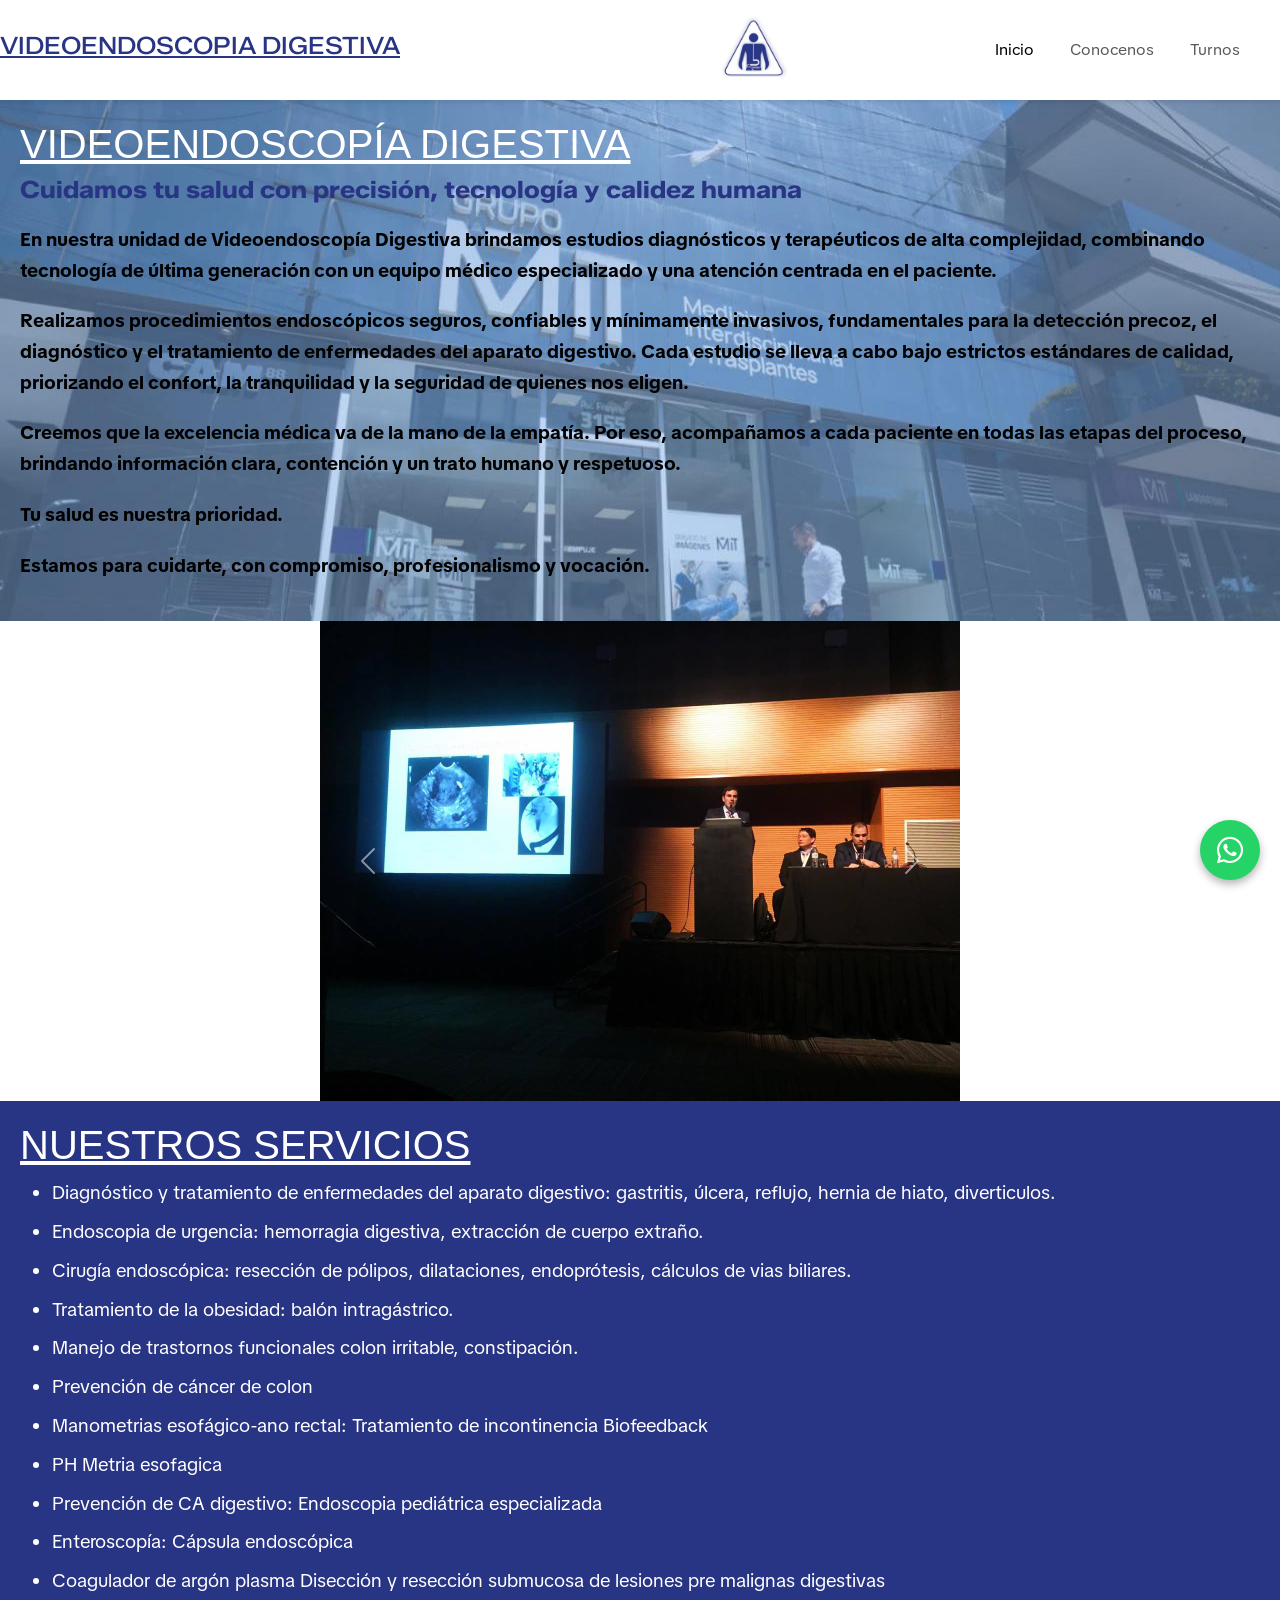
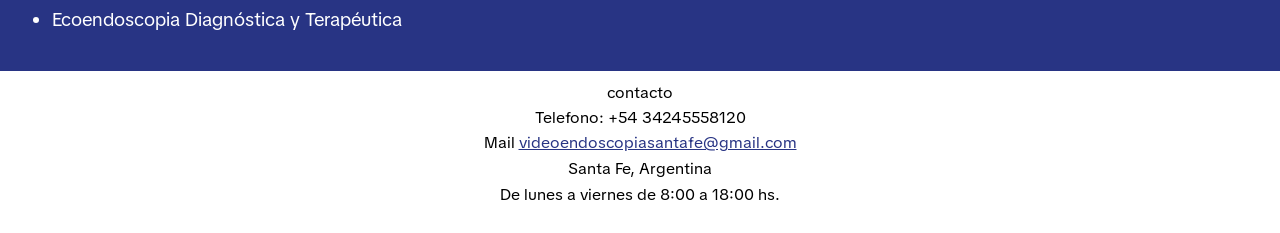
==== index.html @ b6f7647a "segunda entrega" ====
<!DOCTYPE html>
<html lang="es">

<head>
    <link rel="preconnect" href="https://fonts.googleapis.com">
    <link rel="preconnect" href="https://fonts.gstatic.com" crossorigin>
    <link
        href="https://fonts.googleapis.com/css2?family=TikTok+Sans:opsz,wght@12..36,300..900&family=Zalando+Sans+SemiExpanded:ital,wght@0,200..900;1,200..900&display=swap"
        rel="stylesheet">
    <meta charset="UTF-8">
    <meta name="viewport" content="width=device-width, initial-scale=1.0">
    <title>Videoendoscopia Digestiva</title>

    <link href="https://cdn.jsdelivr.net/npm/bootstrap@5.3.8/dist/css/bootstrap.min.css" rel="stylesheet"
        integrity="sha384-sRIl4kxILFvY47J16cr9ZwB07vP4J8+LH7qKQnuqkuIAvNWLzeN8tE5YBujZqJLB" crossorigin="anonymous">
    <link rel="stylesheet" href="https://cdnjs.cloudflare.com/ajax/libs/font-awesome/6.0.0/css/all.min.css">
    <link rel="stylesheet" href="css/estilos.css">

</head>

<body>
    <header>
        <h1>Videoendoscopia Digestiva</h1>
        <br>
        <img src="./img/logo.png" alt="">
        <nav class="navbar navbar-expand-lg bg-body-white">
            <div class="container-fluid">
                <ul class="navbar-nav">
                    <li class="nav-item">
                        <a class="nav-link active" aria-current="page" href="#">Inicio</a>
                    </li>
                    <li class="nav-item">
                        <a class="nav-link" href="./pages/conocenos.html">Conocenos</a>
                    </li>
                    <li class="nav-item">
                        <a class="nav-link" href="./pages/turnos.html">Turnos</a>
                    </li>
                </ul>
            </div>
        </nav>
    </header>
    <main>
        <section class="introduccion">
            <h1>Videoendoscopía Digestiva</h1>
            <h2>Cuidamos tu salud con precisión, tecnología y calidez humana</h2>
            <p>En nuestra unidad de Videoendoscopía Digestiva brindamos estudios diagnósticos y terapéuticos de alta
                complejidad, combinando tecnología de última generación con un equipo médico especializado y una
                atención centrada en el paciente.</p>
            <p>Realizamos procedimientos endoscópicos seguros, confiables y mínimamente invasivos, fundamentales para la
                detección precoz, el diagnóstico y el tratamiento de enfermedades del aparato digestivo. Cada estudio se
                lleva a cabo bajo estrictos estándares de calidad, priorizando el confort, la tranquilidad y la
                seguridad de quienes nos eligen.</p>
            <p>Creemos que la excelencia médica va de la mano de la empatía. Por eso, acompañamos a cada paciente en
                todas las etapas del proceso, brindando información clara, contención y un trato humano y respetuoso.
            </p>
            <p>Tu salud es nuestra prioridad.</p>
            <p class="frase">Estamos para cuidarte, con compromiso, profesionalismo y vocación.</p>
        </section>
        <section class="fotos">
            <div id="carouselExample" class="carousel slide carousel-fade mx-auto col-12 col-md-8 col-lg-6"
                data-bs-ride="carousel">
                <div class="carousel-inner">
                    <div class="carousel-item active">
                        <img src="./img/foto1.jpeg" class="d-block w-100" alt="Foto 1">
                    </div>
                    <div class="carousel-item">
                        <img src="./img/foto2.jpeg" class="d-block w-100" alt="Foto 2">
                    </div>
                    <div class="carousel-item">
                        <img src="./img/foto3.jpeg" class="d-block w-100" alt="Foto 3">
                    </div>
                </div>
                <button class="carousel-control-prev" type="button" data-bs-target="#carouselExample"
                    data-bs-slide="prev">
                    <span class="carousel-control-prev-icon" aria-hidden="true"></span>
                    <span class="visually-hidden">Previous</span>
                </button>
                <button class="carousel-control-next" type="button" data-bs-target="#carouselExample"
                    data-bs-slide="next">
                    <span class="carousel-control-next-icon" aria-hidden="true"></span>
                    <span class="visually-hidden">Next</span>
                </button>
            </div>
        </section>
        <section class="servicios">
            <h1>Nuestros Servicios</h1>
            <ul>
                <li>Diagnóstico y tratamiento de enfermedades del aparato digestivo:
                    gastritis, úlcera, reflujo, hernia de hiato, diverticulos.</li>
                <li>Endoscopia de urgencia:
                    hemorragia digestiva, extracción de cuerpo extraño.</li>
                <li>Cirugía endoscópica:
                    resección de pólipos, dilataciones, endoprótesis, cálculos de vias biliares.</li>
                <li>Tratamiento de la obesidad:
                    balón intragástrico.</li>
                <li>Manejo de trastornos funcionales
                    colon irritable, constipación.</li>
                <li>Prevención de cáncer de colon</li>
                <li>Manometrias esofágico-ano rectal:
                    Tratamiento de incontinencia
                    Biofeedback</li>
                <li>PH Metria esofagica</li>
                <li>Prevención de CA digestivo:
                    Endoscopia pediátrica especializada</li>
                <li>Enteroscopía:
                    Cápsula endoscópica</li>
                <li>Coagulador de argón plasma
                    Disección y resección submucosa de lesiones pre malignas digestivas</li>
                <li>Ecoendoscopia Diagnóstica y Terapéutica</li>
            </ul>
        </section>
    </main>
    <footer>
        contacto
        <address>
            Telefono: +54 34245558120<br>
            Mail <a href="mailto:videoendoscopia@ejemplo.com">videoendoscopiasantafe@gmail.com</a><br>
            Santa Fe, Argentina <br>
            De lunes a viernes de 8:00 a 18:00 hs.
        </address>
    </footer>
    <a href="https://wa.me/5434245558120?text=Hola,%20me%20gustar%C3%ADa%20m%C3%A1s%20informaci%C3%B3n%20sobre%20sus%20servicios."
        class="whatsapp-float" target="_blank">
        <i class="fab fa-whatsapp"></i>
    </a>
    <script src="https://cdn.jsdelivr.net/npm/bootstrap@5.3.2/dist/js/bootstrap.bundle.min.js"></script>
</body>
</body>

</html>
---- css/estilos.css ----
* {
    margin: 0;
    padding: 0;
    box-sizing: border-box;
}

ul {
    text-decoration: none;
    list-style: none;

}

a {
    text-decoration: none;
    color: inherit;
    font-family: 'TikTok Sans', sans-serif;
}

h1 {
    text-transform: uppercase;
    font-family: "Zalando Sans Expanded", sans-serif;
    color: white;
    text-decoration: underline;
}

h2 {
    font-family: "Zalando Sans SemiExpanded", sans-serif;
    font-size: 1.5rem;
    font-weight: bold;
    color: #283484;
}

p {
    font-family: 'TikTok Sans', sans-serif;
    font-weight: bold;
    font-size: 1.2rem;
    line-height: 1.6;
    color: black;
    margin: 20px 0;
    align-content: justify;
}

header img {
    width: 100px;
    height: auto;
    vertical-align: middle;
    margin-right: 20px;
}

header {
    align-items: center;
    background-color: white;
    display: flex;
    justify-content: space-between;
    position: sticky;
    top: 0;
    box-shadow: 0 2px 4px rgba(0, 0, 0, 0.1);
    z-index: 1000;
}

header h1 {
    color: #283484;
    font-family: "Zalando Sans SemiExpanded", sans-serif;
    font-size: 1.5rem;
    vertical-align: middle;
}

header nav {
    margin-right: 20px;
}

header nav ul {
    display: flex;
    gap: 20px;
    list-style: none;
    justify-content: space-around;
    align-items: center;
}

header nav ul li a {
    font-family: 'TikTok Sans', sans-serif;
    font-size: 1rem;
    font-weight: bold;
    color: black;
}



.introduccion {
    padding: 20px;
    background-size: cover;
    background-position: center top;
    background-image: url('../img/logoMit.jpeg');
    height: auto;
}

.servicios {
    padding: 20px;
    background-color: #283484;
    color: white;
}

.servicios ul li {
    font-family: 'TikTok Sans', sans-serif;
    font-size: 1.2rem;
    margin: 10px 0;
    list-style: disc;
}

.turnos {
    padding: 20px;
    background-color: #283484;
    color: white;
}

.turnos label {
    display: block;
    font-family: 'TikTok Sans', sans-serif;
}

.turnos input,
.turnos select,
.turnos textarea {
    padding: 8px;
    margin-bottom: 10px;
    border: none;
    border-radius: 4px;
}

.turnos h2 {
    font-family: 'TikTok Sans', sans-serif;
    font-weight: normal;
    color: white;
    font-size: 1.5rem;
    font-weight: bold;

}

.turnos input[type="submit"] {
    background-color: #ffffff;
    border: outset 2px black;
    padding: 10px 20px;
    border-radius: 4px;
    cursor: pointer;
    font-family: 'TikTok Sans', sans-serif;
    font-size: 1rem;
    font-weight: bold;
}

.ubicacion {
    padding: 20px;
    background-color: #283484;
    color: white;
}

.ubicacion iframe {
    height: 300px;
    border: none;
    border-radius: 8px;
    width: 100%;
}


.ubicacion figcaption {
    text-align: center;
    font-family: 'TikTok Sans', sans-serif;
}

.equipo {
    padding: 20px;
    background-color: #b4bbe6;
    display: grid;
    grid-template-columns: 30% 30% 30%;
    grid-template-rows: auto auto auto;
    grid-template-areas:
        "titulo titulo titulo"
        "descripcion descripcion descripcion"
        "miembro1 miembro2 miembro3";
    gap: 20px;
}


.equipo img {
    width: 150px;
    border-radius: 8px;
    margin: 10px 0;
    justify-content: center;
}

.equipo h3 {
    font-family: 'TikTok Sans', sans-serif;
    font-size: 1.2rem;
    color: black;
    margin-bottom: 5px;
    font-style: italic;
}

.equipo div {
    margin-bottom: 20px;
    width: 100%;
    display: flex;
    flex-direction: column;
    align-items: center;
}

.equipo div p {
    margin-left: 20px;
    font-size: 1rem;
    font-family: 'TikTok Sans', sans-serif;
    color: black;
    text-align: justify;
}

.equipo-titulo {
    grid-area: titulo;
    text-align: center;
}

.equipo-descripcion {
    grid-area: descripcion;
    text-align: center;
    margin-bottom: 0;
}

.miembro1 {
    grid-area: miembro1;
    flex-direction: column;
    text-align: center;
}

.miembro2 {
    grid-area: miembro2;
    flex-direction: column;
    text-align: center;
}

.miembro3 {
    grid-area: miembro3;
    flex-direction: column;
    text-align: center;
}


footer {
    background-color: white;
    color: black;
    text-align: center;
    padding: 10px 0;
    position: relative;
    bottom: 0;
    width: 100%;
    font-family: 'TikTok Sans', sans-serif;
    font-size: 1rem;
}

footer a {
    color: #283484;
}

footer address {
    font-style: normal;
    line-height: 1.6;
}

footer address a {
    text-decoration: underline;
}


/* Media Queries for Responsiveness */


@media (max-width: 480px) {
    header {
        padding: 8px;
    }

    header h1 {
        font-size: 1rem;
    }

    header img {
        width: 50px;
        margin-right: 5px;
    }

    header nav ul {
        gap: 5px;
    }

    header nav ul li a {
        font-size: 0.8rem;
    }

    h1 {
        font-size: 1.3rem;
    }

    h2 {
        font-size: 1rem;
    }

    p {
        font-size: 0.9rem;
        margin: 10px 0;
    }

    .introduccion {
        padding: 10px;
    }

    .servicios {
        padding: 10px;
    }

    .servicios ul li {
        font-size: 0.95rem;
        margin: 5px 0;
    }

    .turnos {
        padding: 10px;
    }

    .turnos input,
    .turnos select,
    .turnos textarea {
        padding: 8px;
        font-size: 0.9rem;
    }

    .turnos h2 {
        font-size: 1.1rem;
    }

    .turnos input[type="submit"] {
        padding: 8px 15px;
        font-size: 0.9rem;
        width: 100%;
    }

    .ubicacion {
        padding: 10px;
    }

    .ubicacion iframe {
        height: 200px;
    }

    .ubicacion figcaption {
        font-size: 0.85rem;
    }

    .equipo {
        padding: 10px;
        gap: 10px;
        grid-template-columns: 100%;
        grid-template-areas:
            "titulo"
            "descripcion"
            "miembro1"
            "miembro2"
            "miembro3";

    }

    .equipo img {
        width: 100px;
    }

    .equipo h3 {
        font-size: 1rem;
    }

    .equipo div p {
        font-size: 0.85rem;
    }

    footer {
        padding: 10px 5px;
        font-size: 0.85rem;
    }

    footer address {
        line-height: 1.4;
    }
}

/* Botón flotante de WhatsApp */
.whatsapp-float {
    position: fixed;
    bottom: 20px;
    right: 20px;
    background-color: #25d366;
    color: white;
    border-radius: 50%;
    width: 60px;
    height: 60px;
    display: flex;
    align-items: center;
    justify-content: center;
    font-size: 30px;
    text-decoration: none;
    z-index: 1000;
    box-shadow: 0 4px 8px rgba(0, 0, 0, 0.3);
    transition: background-color 0.3s;
}

.whatsapp-float:hover {
    background-color: #128c7e;
}
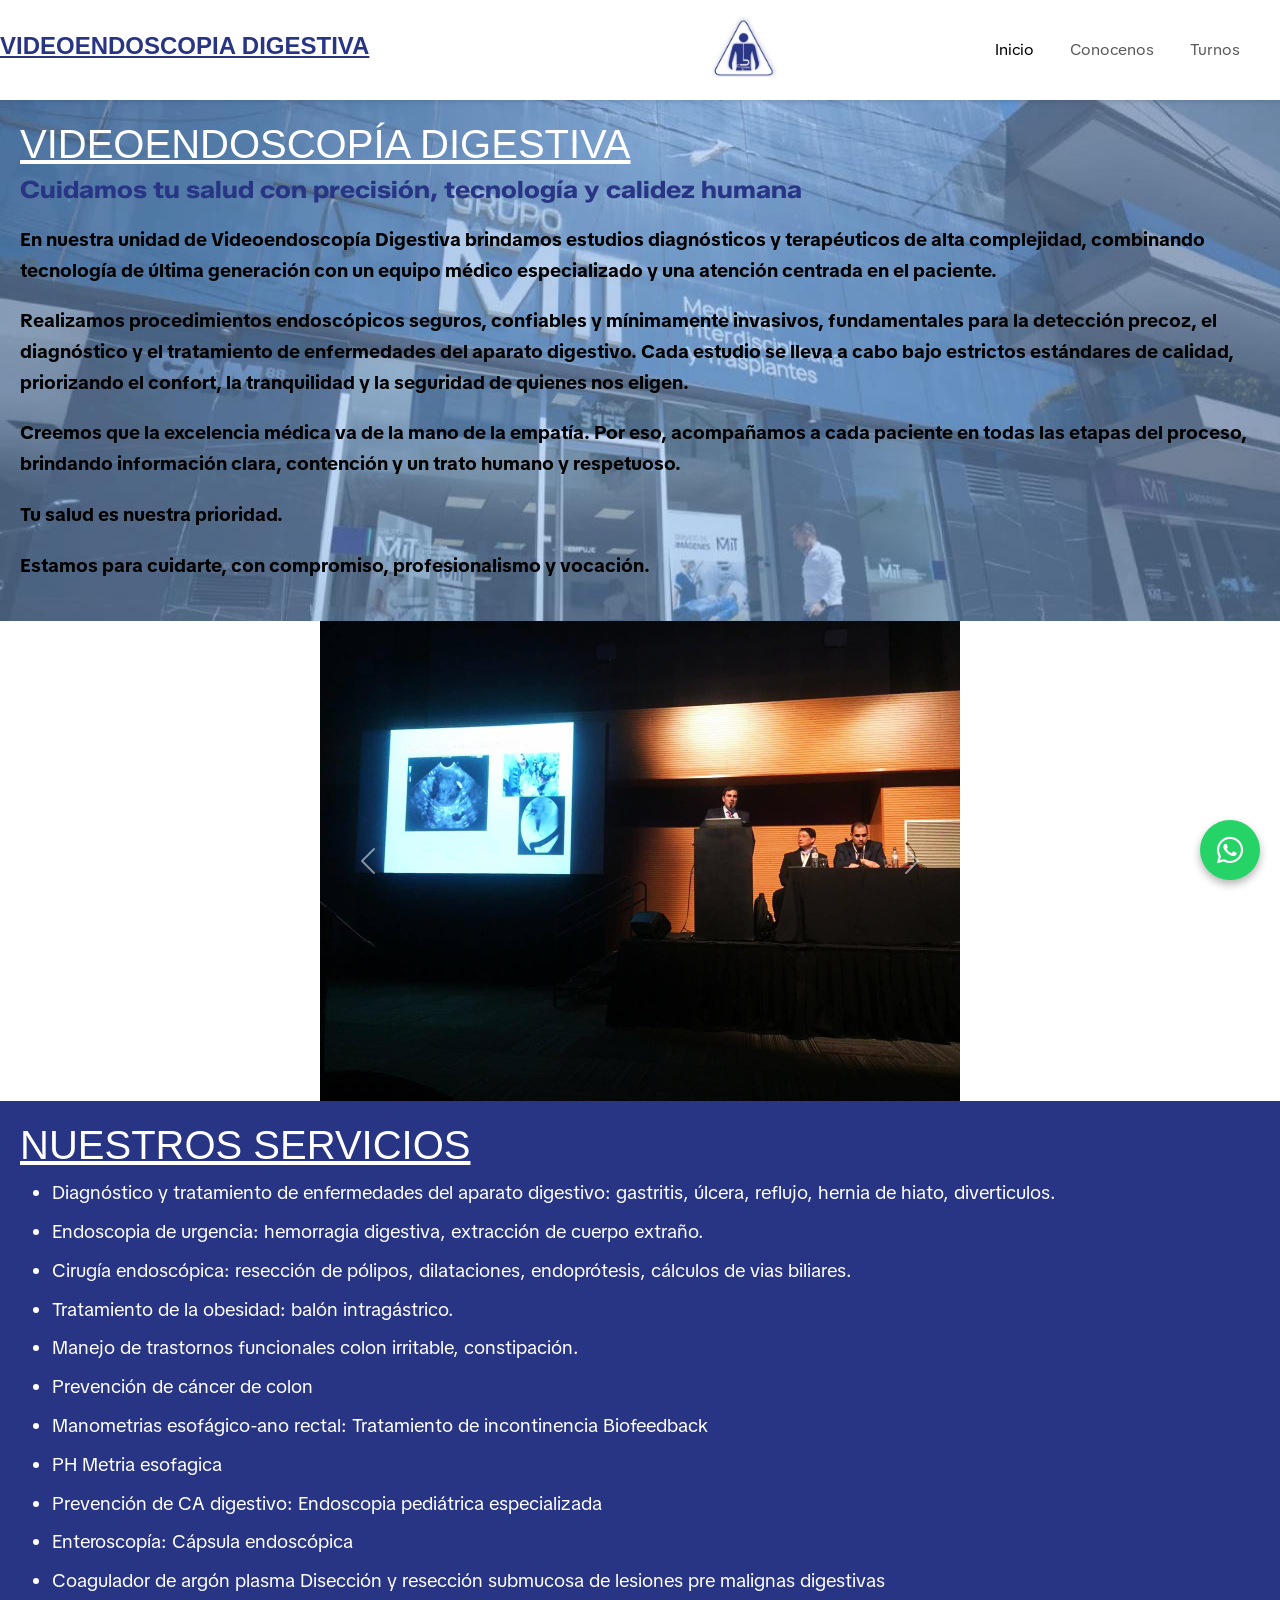
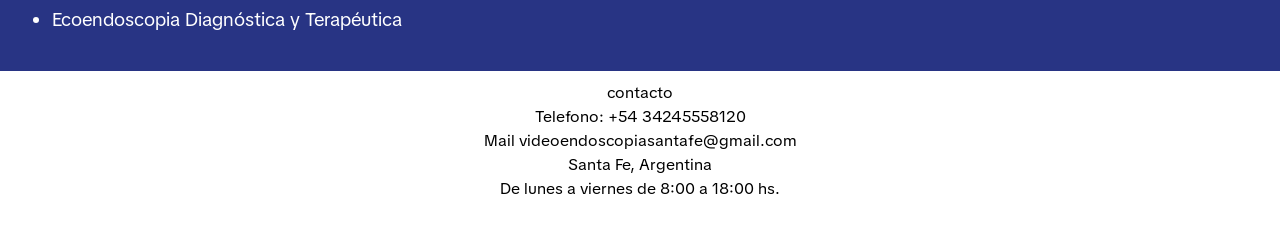
==== commit ef1add57: "Cambios con sass" ====
--- a/index.html
+++ b/index.html
@@ -14,7 +14,8 @@
     <link href="https://cdn.jsdelivr.net/npm/bootstrap@5.3.8/dist/css/bootstrap.min.css" rel="stylesheet"
         integrity="sha384-sRIl4kxILFvY47J16cr9ZwB07vP4J8+LH7qKQnuqkuIAvNWLzeN8tE5YBujZqJLB" crossorigin="anonymous">
     <link rel="stylesheet" href="https://cdnjs.cloudflare.com/ajax/libs/font-awesome/6.0.0/css/all.min.css">
-    <link rel="stylesheet" href="css/estilos.css">
+
+    <link rel="stylesheet" href="css/style.css">
 
 </head>
 
--- a/css/style.css
+++ b/css/style.css
@@ -0,0 +1,355 @@
+* {
+  margin: 0;
+  padding: 0;
+  box-sizing: border-box;
+}
+
+ul {
+  text-decoration: none;
+  list-style: none;
+}
+
+a {
+  text-decoration: none;
+  color: inherit;
+  font-family: "TikTok Sans", sans-serif;
+}
+
+h1 {
+  text-transform: uppercase;
+  font-family: "Zalando Sans Expanded", sans-serif;
+  color: #ffffff;
+  text-decoration: underline;
+}
+
+h2 {
+  font-family: "Zalando Sans SemiExpanded", sans-serif;
+  font-size: 1.5rem;
+  font-weight: bold;
+  color: #283484;
+}
+
+p {
+  line-height: 1.6;
+  margin: 20px 0;
+  align-content: justify;
+  font-family: "TikTok Sans", sans-serif;
+  font-size: 1.2rem;
+  font-weight: bold;
+  color: #000000;
+}
+
+.whatsapp-float {
+  position: fixed;
+  bottom: 20px;
+  right: 20px;
+  background-color: #25d366;
+  color: white;
+  border-radius: 50%;
+  width: 60px;
+  height: 60px;
+  display: flex;
+  flex-direction: row;
+  justify-content: center;
+  align-items: center;
+  font-size: 30px;
+  text-decoration: none;
+  z-index: 1000;
+  box-shadow: 0 4px 8px rgba(0, 0, 0, 0.3);
+  transition: background-color 0.3s;
+}
+
+.whatsapp-float:hover {
+  background-color: #128c7e;
+}
+
+header {
+  background-color: #ffffff;
+  position: sticky;
+  top: 0;
+  box-shadow: 0 2px 4px rgba(0, 0, 0, 0.1);
+  z-index: 1000;
+  display: flex;
+  flex-direction: row;
+  justify-content: space-between;
+  align-items: center;
+}
+header h1 {
+  vertical-align: middle;
+  font-family: "Zalando Sans Expanded", sans-serif;
+  font-size: 1.5rem;
+  font-weight: bold;
+  color: #283484;
+}
+header img {
+  width: 100px;
+  height: auto;
+  vertical-align: middle;
+  margin-right: 20px;
+}
+header nav {
+  margin-right: 20px;
+}
+header nav ul {
+  display: flex;
+  flex-direction: row;
+  justify-content: space-around;
+  align-items: center;
+  gap: 20px;
+  list-style: none;
+}
+header nav ul a {
+  font-family: "TikTok Sans", sans-serif;
+  font-size: 1rem;
+  font-weight: bold;
+  color: #000000;
+}
+
+footer {
+  background-color: #ffffff;
+  text-align: center;
+  padding: 10px 0;
+  position: relative;
+  bottom: 0;
+  width: 100%;
+  font-family: "TikTok Sans", sans-serif;
+  font-size: 1rem;
+  font-weight: normal;
+  color: #000000;
+}
+footer adress {
+  font-style: normal;
+  line-height: 1.6;
+}
+footer adress a {
+  text-decoration: underline;
+  color: #283484;
+}
+footer adress a[href^="mailto:"] {
+  color: #283484;
+}
+
+.introduccion {
+  padding: 20px;
+  background-size: cover;
+  background-position: center top;
+  background-image: url("../img/logoMit.jpeg");
+  height: auto;
+}
+
+.servicios {
+  padding: 20px;
+  background-color: #283484;
+  color: #ffffff;
+}
+.servicios li {
+  margin: 10px 0;
+  list-style: disc;
+  font-family: "TikTok Sans", sans-serif;
+  font-size: 1.2rem;
+  font-weight: normal;
+  color: #ffffff;
+}
+
+.equipo {
+  padding: 20px;
+  background-color: #b4bbe6;
+  display: grid;
+  grid-template-columns: 30% 30% 30%;
+  grid-template-rows: auto auto auto;
+  grid-template-areas: "titulo titulo titulo" "descripcion descripcion descripcion" "miembro1 miembro2 miembro3";
+  gap: 20px;
+}
+.equipo .equipo-titulo {
+  grid-area: titulo;
+  text-align: center;
+}
+.equipo .equipo-descripcion {
+  grid-area: descripcion;
+  text-align: center;
+  margin-bottom: 0;
+}
+.equipo div {
+  margin-bottom: 20px;
+  width: 100%;
+  display: flex;
+  flex-direction: column;
+  justify-content: center;
+  align-items: center;
+}
+.equipo div img {
+  width: 150px;
+  border-radius: 8px;
+  margin: 10px 0;
+  justify-content: center;
+}
+.equipo div h3 {
+  margin-bottom: 5px;
+  font-family: "TikTok Sans", sans-serif;
+  font-size: 1.2rem;
+  font-weight: italic;
+  color: #000000;
+}
+.equipo div p {
+  margin-left: 20px;
+  text-align: justify;
+  font-family: "TikTok Sans", sans-serif;
+  font-size: 1rem;
+  font-weight: normal;
+  color: #000000;
+}
+.equipo .miembro1 {
+  grid-area: miembro1;
+  flex-direction: column;
+  text-align: center;
+}
+.equipo .miembro2 {
+  grid-area: miembro2;
+  flex-direction: column;
+  text-align: center;
+}
+.equipo .miembro3 {
+  grid-area: miembro3;
+  flex-direction: column;
+  text-align: center;
+}
+
+.ubicacion {
+  padding: 20px;
+  background-color: #283484;
+  color: #ffffff;
+}
+.ubicacion iframe {
+  height: 300px;
+  border: none;
+  border-radius: 8px;
+  width: 100%;
+}
+.ubicacion figcaption {
+  text-align: center;
+  font-family: "TikTok Sans", sans-serif;
+}
+
+.turnos {
+  padding: 20px;
+  background-color: #283484;
+  color: #ffffff;
+}
+.turnos h2 {
+  font-family: "TikTok Sans", sans-serif;
+  font-size: 1.5rem;
+  font-weight: bold;
+  color: #ffffff;
+}
+.turnos form label {
+  display: block;
+  font-family: "Zalando Sans Expanded", sans-serif;
+}
+.turnos form input[type=submit] {
+  background-color: #ffffff;
+  border: outset 2px #000000;
+  padding: 10px 20px;
+  border-radius: 4px;
+  cursor: pointer;
+  font-family: "TikTok Sans", sans-serif;
+  font-size: 1rem;
+  font-weight: bold;
+  color: #000000;
+}
+.turnos input,
+.turnos select,
+.turnos textarea {
+  padding: 8px;
+  margin-bottom: 10px;
+  border: none;
+  border-radius: 4px;
+}
+
+@media (max-width: 480px) {
+  header {
+    padding: 8px;
+  }
+  header h1 {
+    font-size: 1rem;
+  }
+  header header img {
+    width: 50px;
+    margin-right: 5px;
+  }
+  header ul {
+    gap: 5px;
+  }
+  header ul a {
+    font-size: 0.8rem;
+  }
+  h1 {
+    font-size: 1.3rem;
+  }
+  h2 {
+    font-size: 1rem;
+  }
+  p {
+    font-size: 0.9rem;
+    margin: 10px 0;
+  }
+  .introduccion {
+    padding: 10px;
+  }
+  .servicios {
+    padding: 10px;
+  }
+  .servicios li {
+    font-size: 0.95rem;
+    margin: 5px 0;
+  }
+  .turnos {
+    padding: 10px;
+  }
+  .turnos h2 {
+    font-size: 1.1rem;
+  }
+  .turnos input[type=submit] {
+    padding: 8px 15px;
+    font-size: 0.9rem;
+    width: 100%;
+  }
+  .turnos input,
+  .turnos select,
+  .turnos textarea {
+    padding: 8px;
+    font-size: 0.9rem;
+  }
+  .ubicacion {
+    padding: 10px;
+  }
+  .ubicacion iframe {
+    height: 200px;
+  }
+  .ubicacion figcaption {
+    font-size: 0.85rem;
+  }
+  .equipo {
+    padding: 10px;
+    gap: 10px;
+    grid-template-columns: 100%;
+    grid-template-areas: "titulo" "descripcion" "miembro1" "miembro2" "miembro3";
+  }
+  .equipo img {
+    width: 100px;
+  }
+  .equipo h3 {
+    font-size: 1rem;
+  }
+  .equipo p {
+    font-size: 0.85rem;
+  }
+  footer {
+    padding: 10px 5px;
+    font-size: 0.85rem;
+  }
+  footer address {
+    line-height: 1.4;
+  }
+}
+
+/*# sourceMappingURL=style.css.map */
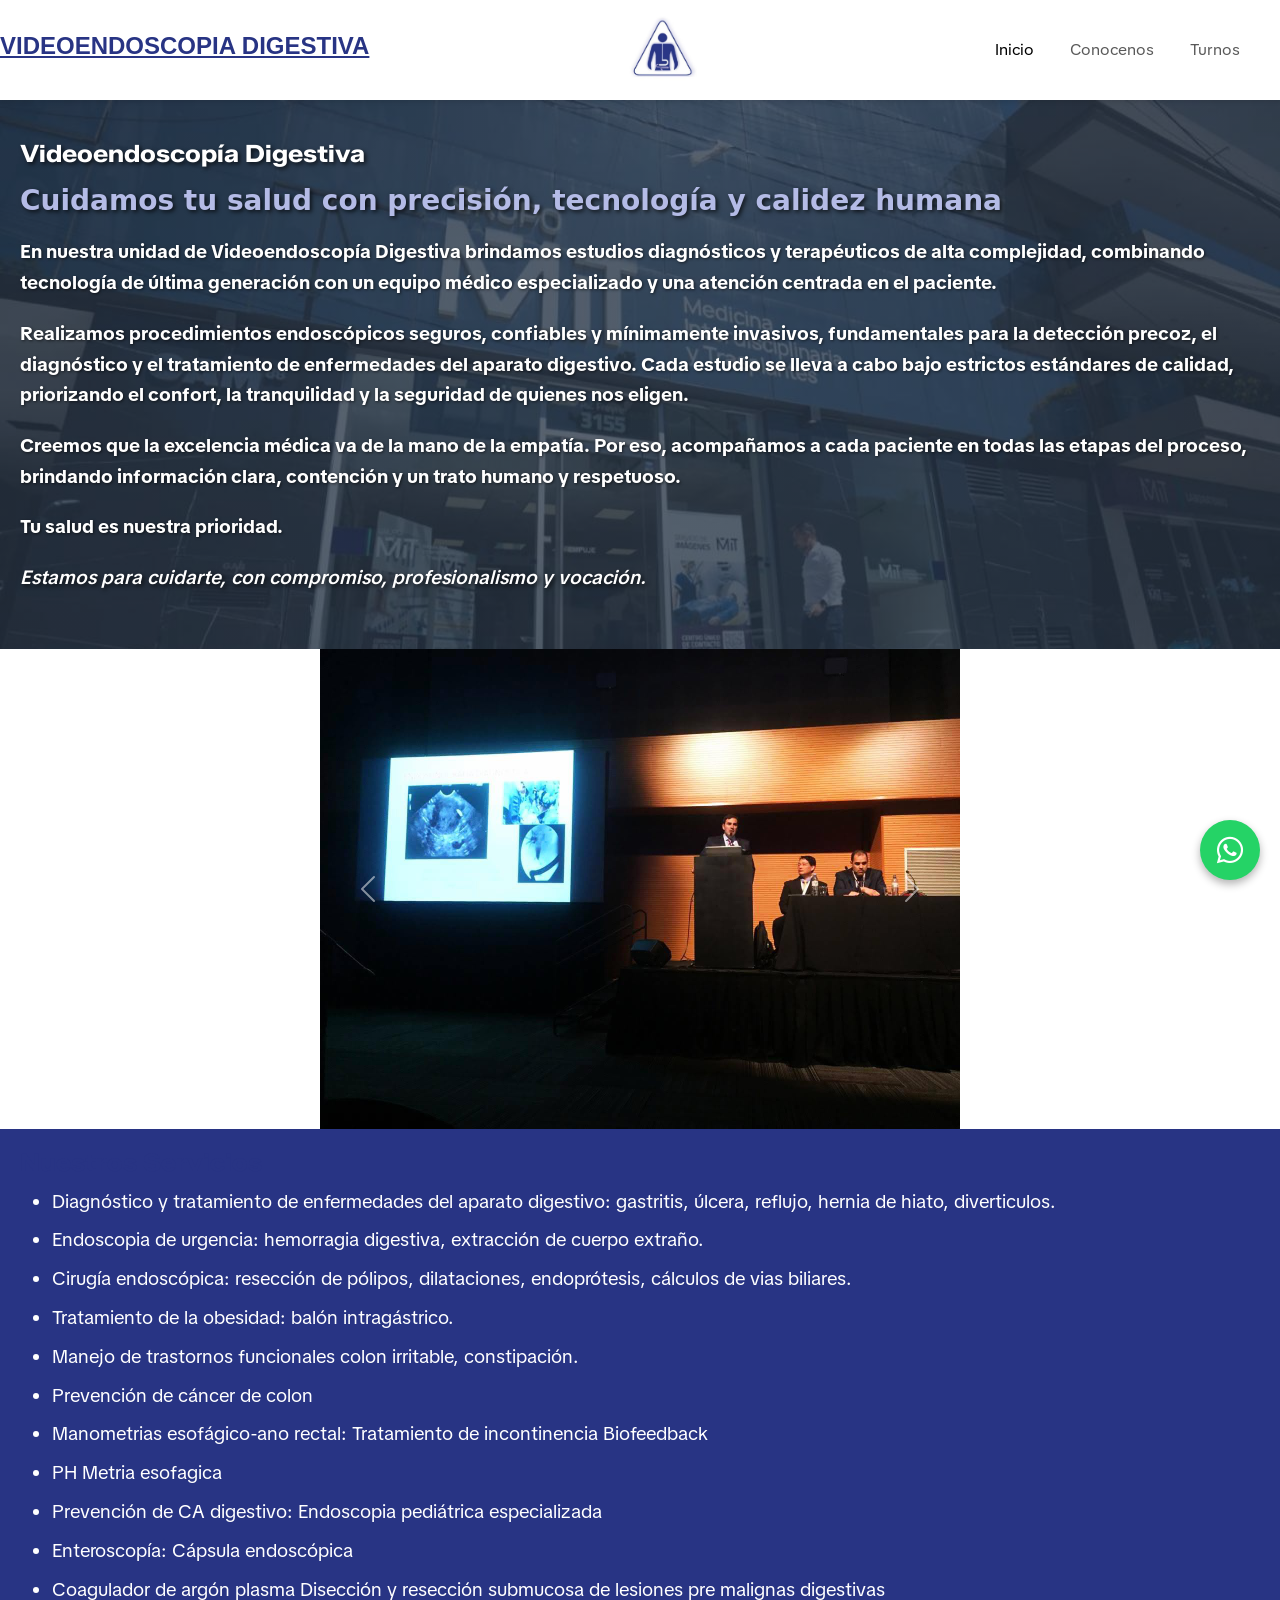
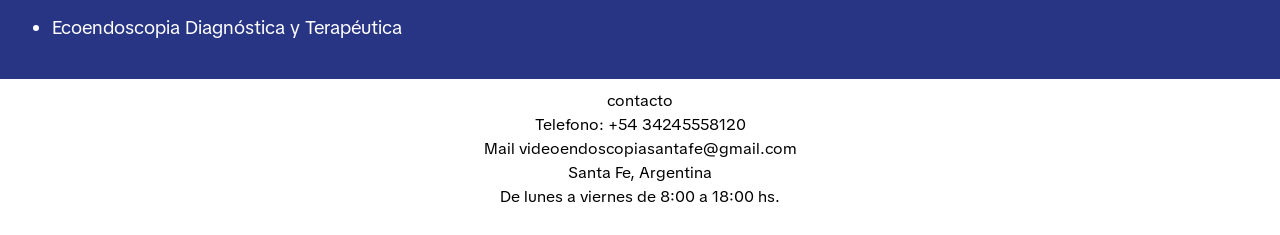
==== commit ab7e1f43: "agrega scss y animaciones" ====
--- a/index.html
+++ b/index.html
@@ -22,7 +22,6 @@
 <body>
     <header>
         <h1>Videoendoscopia Digestiva</h1>
-        <br>
         <img src="./img/logo.png" alt="">
         <nav class="navbar navbar-expand-lg bg-body-white">
             <div class="container-fluid">
@@ -42,8 +41,8 @@
     </header>
     <main>
         <section class="introduccion">
-            <h1>Videoendoscopía Digestiva</h1>
-            <h2>Cuidamos tu salud con precisión, tecnología y calidez humana</h2>
+            <h2>Videoendoscopía Digestiva</h2>
+            <h3>Cuidamos tu salud con precisión, tecnología y calidez humana</h3>
             <p>En nuestra unidad de Videoendoscopía Digestiva brindamos estudios diagnósticos y terapéuticos de alta
                 complejidad, combinando tecnología de última generación con un equipo médico especializado y una
                 atención centrada en el paciente.</p>
@@ -62,13 +61,13 @@
                 data-bs-ride="carousel">
                 <div class="carousel-inner">
                     <div class="carousel-item active">
-                        <img src="./img/foto1.jpeg" class="d-block w-100" alt="Foto 1">
+                        <img src="./img/congreso.jpeg" class="d-block w-100" alt="Congreso">
                     </div>
                     <div class="carousel-item">
-                        <img src="./img/foto2.jpeg" class="d-block w-100" alt="Foto 2">
+                        <img src="./img/operaciones.jpeg" class="d-block w-100" alt="Operaciones">
                     </div>
                     <div class="carousel-item">
-                        <img src="./img/foto3.jpeg" class="d-block w-100" alt="Foto 3">
+                        <img src="./img/equipo.jpeg" class="d-block w-100" alt="Equipo">
                     </div>
                 </div>
                 <button class="carousel-control-prev" type="button" data-bs-target="#carouselExample"
@@ -84,7 +83,7 @@
             </div>
         </section>
         <section class="servicios">
-            <h1>Nuestros Servicios</h1>
+            <h2>Nuestros Servicios</h2>
             <ul>
                 <li>Diagnóstico y tratamiento de enfermedades del aparato digestivo:
                     gastritis, úlcera, reflujo, hernia de hiato, diverticulos.</li>
--- a/css/style.css
+++ b/css/style.css
@@ -130,11 +130,36 @@
 }
 
 .introduccion {
-  padding: 20px;
+  padding: 40px 20px;
   background-size: cover;
   background-position: center top;
-  background-image: url("../img/logoMit.jpeg");
+  background-image: linear-gradient(rgba(0, 0, 0, 0.55), rgba(0, 0, 0, 0.55)), url("../img/logoMit.jpeg");
   height: auto;
+  color: #ffffff;
+}
+.introduccion h2 {
+  color: #ffffff;
+  font-weight: 700;
+  text-shadow: 2px 2px 4px rgba(0, 0, 0, 0.7);
+  margin-bottom: 15px;
+}
+.introduccion h3 {
+  color: #b4bbe6;
+  font-weight: 600;
+  text-shadow: 2px 2px 4px rgba(0, 0, 0, 0.7);
+  margin-bottom: 20px;
+}
+.introduccion p {
+  color: #ffffff;
+  text-shadow: 1px 1px 3px rgba(0, 0, 0, 0.6);
+  line-height: 1.6;
+  margin-bottom: 15px;
+}
+.introduccion p.frase {
+  font-weight: 600;
+  font-style: italic;
+  text-shadow: 2px 2px 4px rgba(0, 0, 0, 0.7);
+  margin-top: 20px;
 }
 
 .servicios {
@@ -163,11 +188,20 @@
 .equipo .equipo-titulo {
   grid-area: titulo;
   text-align: center;
+  text-transform: uppercase;
+  font-family: "TikTok Sans", sans-serif;
+  font-size: 1.5rem;
+  font-weight: bold;
+  color: #283484;
 }
 .equipo .equipo-descripcion {
   grid-area: descripcion;
   text-align: center;
   margin-bottom: 0;
+  font-family: "TikTok Sans", sans-serif;
+  font-size: 1.2rem;
+  font-weight: normal;
+  color: #000000;
 }
 .equipo div {
   margin-bottom: 20px;
@@ -219,6 +253,13 @@
   background-color: #283484;
   color: #ffffff;
 }
+.ubicacion h2 {
+  font-family: "TikTok Sans", sans-serif;
+  font-size: 1.5rem;
+  font-weight: bold;
+  color: #ffffff;
+  text-transform: uppercase;
+}
 .ubicacion iframe {
   height: 300px;
   border: none;
@@ -239,6 +280,13 @@
   font-family: "TikTok Sans", sans-serif;
   font-size: 1.5rem;
   font-weight: bold;
+  color: #ffffff;
+  text-transform: uppercase;
+}
+.turnos h3 {
+  font-family: "TikTok Sans", sans-serif;
+  font-size: 1.2rem;
+  font-weight: normal;
   color: #ffffff;
 }
 .turnos form label {
@@ -264,6 +312,102 @@
   border: none;
   border-radius: 4px;
 }
+.turnos .fancy {
+  background-color: transparent;
+  border: 2px solid #ffffff;
+  border-radius: 0;
+  box-sizing: border-box;
+  color: #ffffff;
+  cursor: pointer;
+  display: inline-flex;
+  align-items: center;
+  justify-content: flex-start;
+  float: none;
+  font-weight: 700;
+  letter-spacing: 0.05em;
+  margin: 20px 0;
+  outline: none;
+  overflow: visible;
+  padding: 1.25em 2em;
+  position: relative;
+  text-align: center;
+  text-decoration: none;
+  text-transform: none;
+  transition: all 0.3s ease-in-out;
+  user-select: none;
+  font-size: 13px;
+}
+.turnos .fancy .text {
+  font-size: 1.125em;
+  line-height: 1.33333em;
+  padding-left: 2em;
+  display: block;
+  text-align: left;
+  transition: all 0.3s ease-in-out;
+  text-transform: uppercase;
+  text-decoration: none;
+  color: #ffffff;
+}
+.turnos .fancy .top-key {
+  height: 2px;
+  width: 1.5625rem;
+  top: -2px;
+  left: 0.625rem;
+  position: absolute;
+  background: #ffffff;
+  transition: width 0.5s ease-out, left 0.3s ease-out;
+}
+.turnos .fancy .bottom-key-1 {
+  height: 2px;
+  width: 1.5625rem;
+  right: 1.875rem;
+  bottom: -2px;
+  position: absolute;
+  background: #ffffff;
+  transition: width 0.5s ease-out, right 0.3s ease-out;
+}
+.turnos .fancy .bottom-key-2 {
+  height: 2px;
+  width: 0.625rem;
+  right: 0.625rem;
+  bottom: -2px;
+  position: absolute;
+  background: #ffffff;
+  transition: width 0.5s ease-out, right 0.3s ease-out;
+}
+.turnos .fancy::before {
+  content: " ";
+  width: 1.5625rem;
+  height: 2px;
+  background: #ffffff;
+  top: 50%;
+  left: 1.5em;
+  position: absolute;
+  transform: translateY(-50%);
+  transform-origin: center;
+  transition: background 0.3s linear, width 0.3s linear;
+}
+.turnos .fancy:hover {
+  color: #000000;
+  background: #ffffff;
+}
+.turnos .fancy:hover .text {
+  color: #000000;
+  padding-left: 1.5em;
+}
+.turnos .fancy:hover .top-key {
+  left: -2px;
+  width: 0px;
+}
+.turnos .fancy:hover .bottom-key-1,
+.turnos .fancy:hover .bottom-key-2 {
+  right: 0;
+  width: 0;
+}
+.turnos .fancy:hover::before {
+  width: 0.9375rem;
+  background: #000000;
+}
 
 @media (max-width: 480px) {
   header {
@@ -293,7 +437,19 @@
     margin: 10px 0;
   }
   .introduccion {
-    padding: 10px;
+    padding: 15px;
+    background-size: cover;
+    background-position: center;
+    background-attachment: scroll;
+  }
+  .introduccion h2 {
+    font-size: 1.3rem;
+  }
+  .introduccion h3 {
+    font-size: 1.1rem;
+  }
+  .introduccion p {
+    font-size: 0.95rem;
   }
   .servicios {
     padding: 10px;
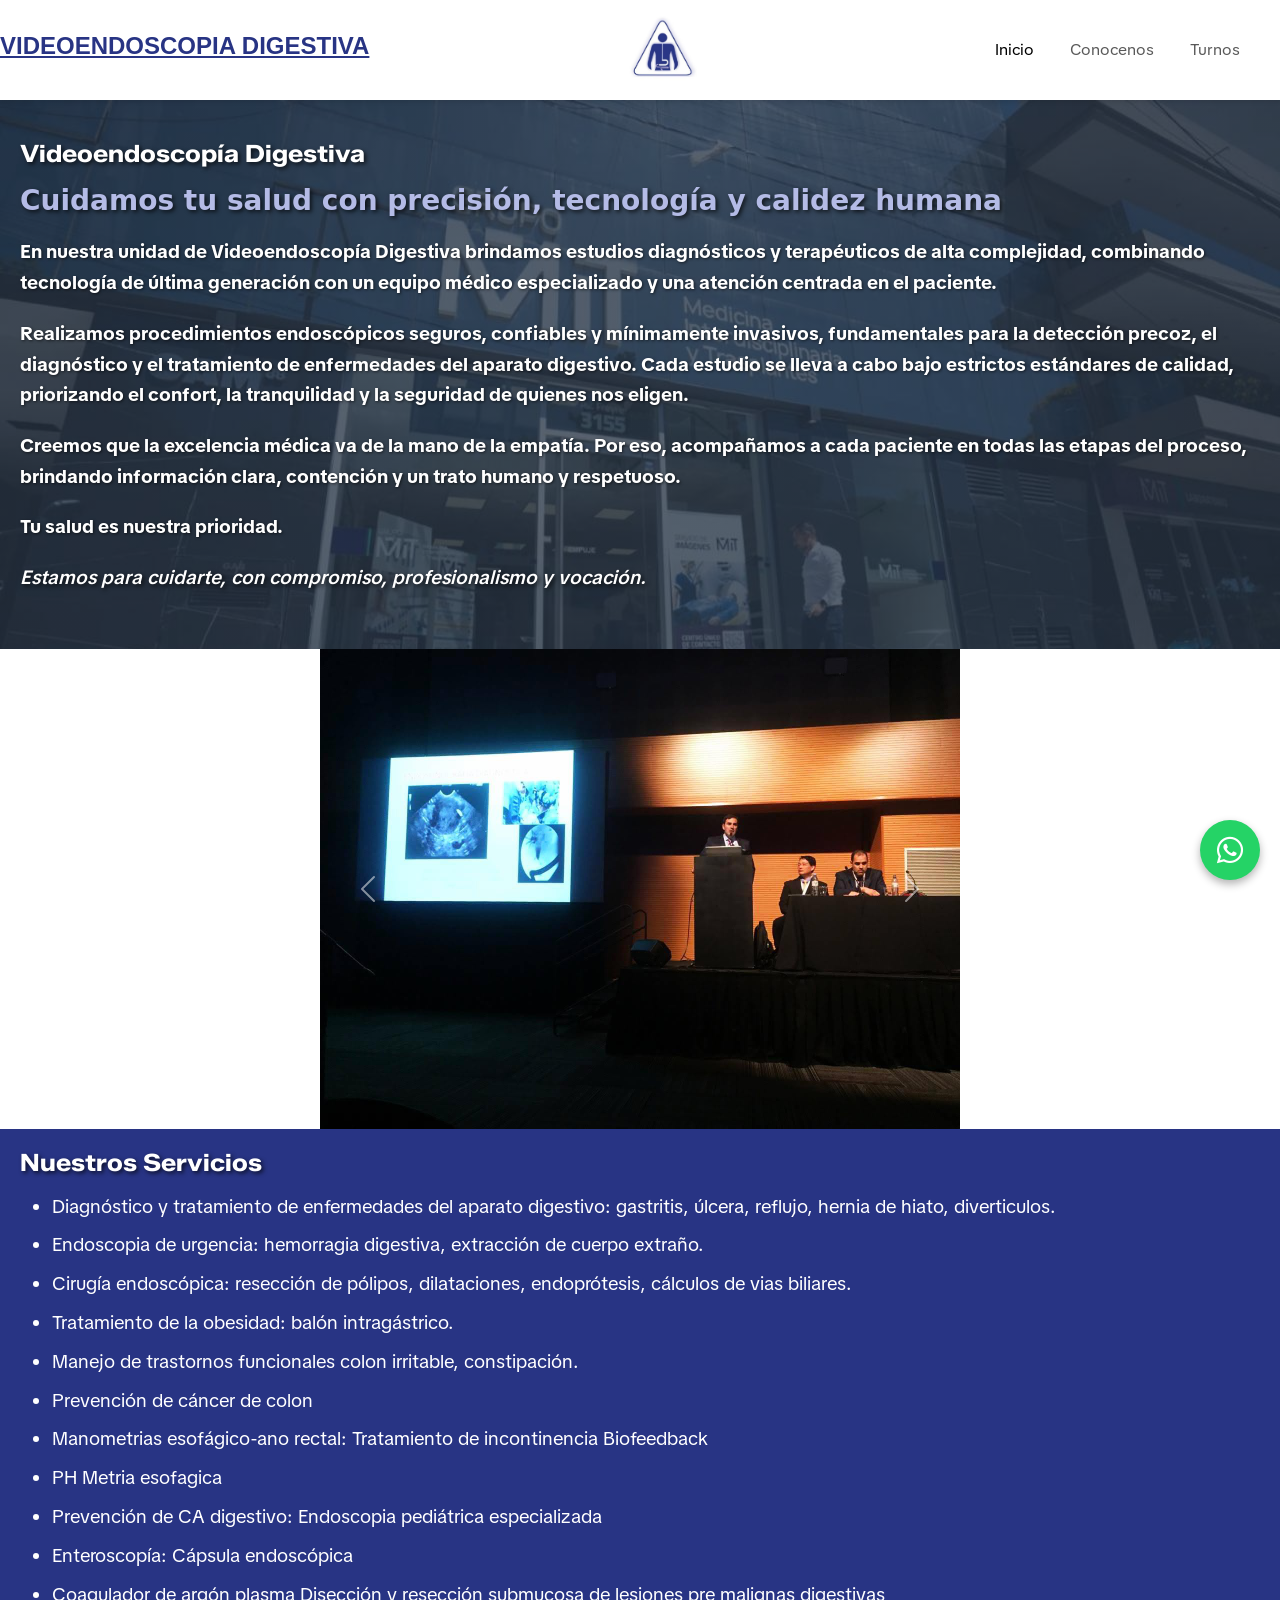
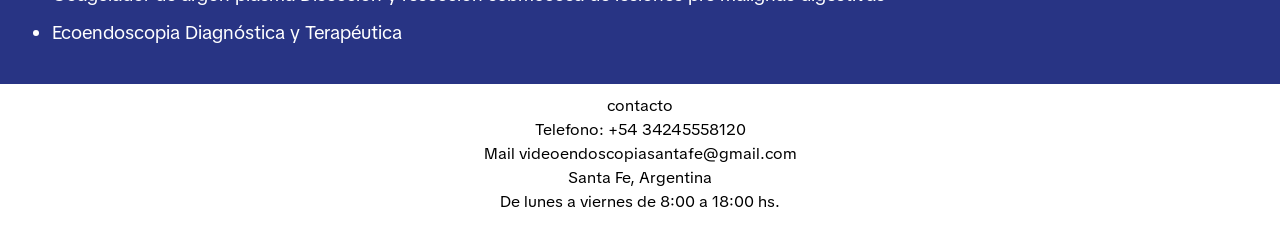
==== commit 696d74aa: "correcciones" ====
--- a/index.html
+++ b/index.html
@@ -111,12 +111,12 @@
         </section>
     </main>
     <footer>
-        contacto
+        <p>contacto</p>
         <address>
-            Telefono: +54 34245558120<br>
-            Mail <a href="mailto:videoendoscopia@ejemplo.com">videoendoscopiasantafe@gmail.com</a><br>
-            Santa Fe, Argentina <br>
-            De lunes a viernes de 8:00 a 18:00 hs.
+            <p>Telefono: +54 34245558120</p>
+            <p>Mail <a href="mailto:videoendoscopia@ejemplo.com">videoendoscopiasantafe@gmail.com</a></p>
+            <p>Santa Fe, Argentina </p>
+            <p>De lunes a viernes de 8:00 a 18:00 hs.</p>
         </address>
     </footer>
     <a href="https://wa.me/5434245558120?text=Hola,%20me%20gustar%C3%ADa%20m%C3%A1s%20informaci%C3%B3n%20sobre%20sus%20servicios."
--- a/css/style.css
+++ b/css/style.css
@@ -1,3 +1,4 @@
+@charset "UTF-8";
 * {
   margin: 0;
   padding: 0;
@@ -128,6 +129,13 @@
 footer adress a[href^="mailto:"] {
   color: #283484;
 }
+footer p {
+  margin: 0;
+  padding: 0;
+  font: inherit;
+  color: inherit;
+  line-height: inherit;
+}
 
 .introduccion {
   padding: 40px 20px;
@@ -166,6 +174,12 @@
   padding: 20px;
   background-color: #283484;
   color: #ffffff;
+}
+.servicios h2 {
+  color: #ffffff;
+  font-weight: 700;
+  text-shadow: 2px 2px 4px rgba(0, 0, 0, 0.7);
+  margin-bottom: 15px;
 }
 .servicios li {
   margin: 10px 0;
@@ -271,10 +285,21 @@
   font-family: "TikTok Sans", sans-serif;
 }
 
+/* página entera azul para eliminar el blanco alrededor */
+.turnos-page {
+  background-color: #283484;
+}
+
 .turnos {
   padding: 20px;
   background-color: #283484;
   color: #ffffff;
+  max-width: 800px;
+  margin: 0 auto;
+  min-height: 60vh;
+  display: flex;
+  flex-direction: column;
+  justify-content: center;
 }
 .turnos h2 {
   font-family: "TikTok Sans", sans-serif;
@@ -282,16 +307,23 @@
   font-weight: bold;
   color: #ffffff;
   text-transform: uppercase;
+  margin-bottom: 0.5rem;
 }
 .turnos h3 {
   font-family: "TikTok Sans", sans-serif;
   font-size: 1.2rem;
   font-weight: normal;
   color: #ffffff;
+  margin-bottom: 20px;
 }
 .turnos form label {
   display: block;
   font-family: "Zalando Sans Expanded", sans-serif;
+  margin-bottom: 4px;
+  font-family: "Zalando Sans Expanded", sans-serif;
+  font-size: 1.1rem;
+  font-weight: bold;
+  color: #ffffff;
 }
 .turnos form input[type=submit] {
   background-color: #ffffff;
@@ -307,8 +339,10 @@
 .turnos input,
 .turnos select,
 .turnos textarea {
+  display: block;
+  width: 100%;
   padding: 8px;
-  margin-bottom: 10px;
+  margin-bottom: 15px;
   border: none;
   border-radius: 4px;
 }
@@ -347,6 +381,7 @@
   text-transform: uppercase;
   text-decoration: none;
   color: #ffffff;
+  font-weight: bold;
 }
 .turnos .fancy .top-key {
   height: 2px;
@@ -412,13 +447,20 @@
 @media (max-width: 480px) {
   header {
     padding: 8px;
+    display: flex;
+    flex-direction: column;
+    align-items: center;
+    justify-content: center;
+    text-align: center;
   }
   header h1 {
+    margin-bottom: 10px;
     font-size: 1rem;
   }
-  header header img {
+  header img {
     width: 50px;
-    margin-right: 5px;
+    margin: 0;
+    order: 2;
   }
   header ul {
     gap: 5px;
